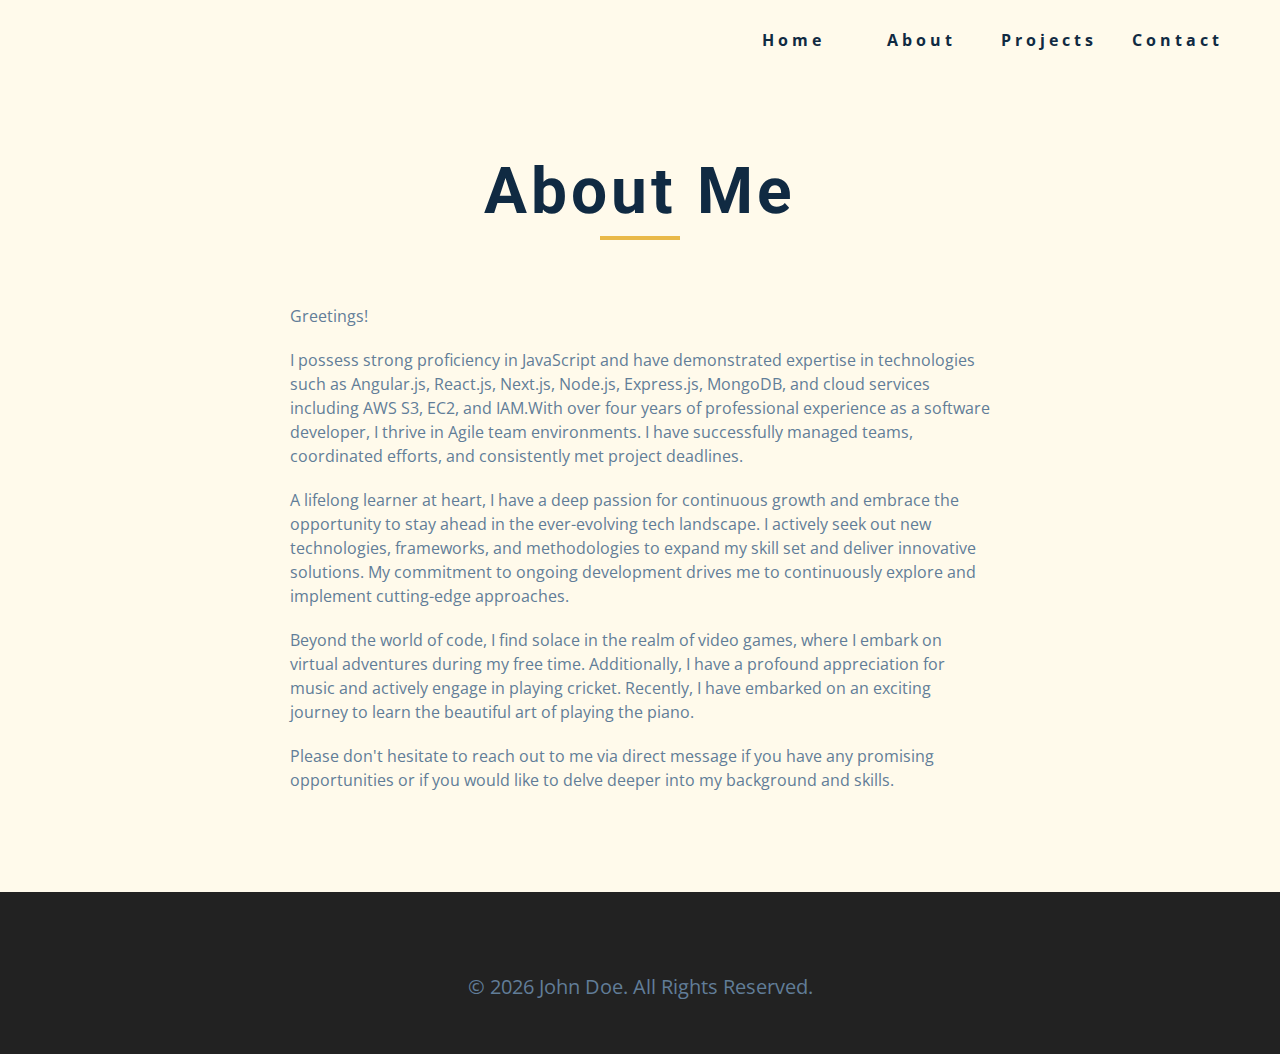
==== about.html @ f2ae08d8 "latest work section is completed" ====
<!DOCTYPE html>
<html lang="en">
  <head>
    <meta charset="UTF-8" />
    <meta name="viewport" content="width=device-width, initial-scale=1.0" />
    <title>John Doe || About</title>
    <link
      rel="stylesheet"
      href="./fontawesome-free-5.12.1-web/css/all.min.css"
    />
    <!-- css -->
    <link rel="stylesheet" href="./css/styles.css" />
  </head>

  <body>
    <!-- navbar -->
    <nav class="nav" id="nav">
      <div class="nav-center">
        <!-- nav header -->
        <div class="nav-header">
          <img src="./images/logo.svg" class="nav-logo" alt="" />
          <button class="nav-btn" id="nav-btn">
            <i class="fas fa-bars"></i>
          </button>
        </div>
        <!-- nav links -->
        <ul class="nav-links">
          <li><a href="index.html">home</a></li>
          <li><a href="about.html">about</a></li>
          <li><a href="projects.html">projects</a></li>
          <li><a href="contact.html">contact</a></li>
        </ul>
      </div>
    </nav>
    <!-- end of navbar -->
    <!-- sidebar -->
    <aside class="sidebar" id="sidebar">
      <div>
        <button id="close-btn" class="close-btn">
          <i class="fas fa-times"></i>
        </button>
        <ul class="sidebar-links">
          <li><a href="index.html">home</a></li>
          <li><a href="about.html">about</a></li>
          <li><a href="projects.html">projects</a></li>
          <li><a href="contact.html">contact</a></li>
        </ul>
        <ul class="social-icons">
          <!-- single item -->
          <li>
            <a href="https://www.twitter.com" class="social-icon">
              <i class="fab fa-facebook"></i>
            </a>
          </li>
          <!-- end of single item -->
          <!-- single item -->
          <li>
            <a href="https://www.twitter.com" class="social-icon">
              <i class="fab fa-linkedin"></i>
            </a>
          </li>
          <!-- end of single item -->
          <!-- single item -->
          <li>
            <a href="https://www.twitter.com" class="social-icon">
              <i class="fab fa-squarespace"></i>
            </a>
          </li>
          <!-- end of single item -->
          <!-- single item -->
          <li>
            <a href="https://www.twitter.com" class="social-icon">
              <i class="fab fa-behance"></i>
            </a>
          </li>
          <!-- end of single item -->
          <!-- single item -->
          <li>
            <a href="https://www.twitter.com" class="social-icon">
              <i class="fab fa-instagram"></i>
            </a>
          </li>
          <!-- end of single item -->
        </ul>
      </div>
    </aside>
    <!-- end of sidebar -->

    <!-- ############## -->
    <!-- ############## -->
    <!-- ############## -->
    <!-- ############## -->

    <section class="section single-page">
      <!-- section title -->
      <div class="section-title">
        <h1>about me</h1>
        <div class="underline"></div>
      </div>
      <!--end of section title -->
      <div class="section-center page-info">
        <!-- about page -->
        <p>Greetings!</p>
        <p>
          I possess strong proficiency in JavaScript and have demonstrated
          expertise in technologies such as Angular.js, React.js, Next.js,
          Node.js, Express.js, MongoDB, and cloud services including AWS S3,
          EC2, and IAM.With over four years of professional experience as a
          software developer, I thrive in Agile team environments. I have
          successfully managed teams, coordinated efforts, and consistently met
          project deadlines.
        </p>
        <p>
          A lifelong learner at heart, I have a deep passion for continuous
          growth and embrace the opportunity to stay ahead in the ever-evolving
          tech landscape. I actively seek out new technologies, frameworks, and
          methodologies to expand my skill set and deliver innovative solutions.
          My commitment to ongoing development drives me to continuously explore
          and implement cutting-edge approaches.
        </p>
        <p>
          Beyond the world of code, I find solace in the realm of video games,
          where I embark on virtual adventures during my free time.
          Additionally, I have a profound appreciation for music and actively
          engage in playing cricket. Recently, I have embarked on an exciting
          journey to learn the beautiful art of playing the piano.
        </p>
        <p>
          Please don't hesitate to reach out to me via direct message if you
          have any promising opportunities or if you would like to delve deeper
          into my background and skills.
        </p>
      </div>
    </section>
    <!-- ############## -->
    <!-- ############## -->
    <!-- ############## -->
    <!-- ############## -->

    <!-- footer -->
    <footer class="footer">
      <ul class="social-icons">
        <!-- single item -->
        <li>
          <a href="https://www.twitter.com" class="social-icon">
            <i class="fab fa-facebook"></i>
          </a>
        </li>
        <!-- end of single item -->
        <!-- single item -->
        <li>
          <a href="https://www.twitter.com" class="social-icon">
            <i class="fab fa-linkedin"></i>
          </a>
        </li>
        <!-- end of single item -->
        <!-- single item -->
        <li>
          <a href="https://www.twitter.com" class="social-icon">
            <i class="fab fa-squarespace"></i>
          </a>
        </li>
        <!-- end of single item -->
        <!-- single item -->
        <li>
          <a href="https://www.twitter.com" class="social-icon">
            <i class="fab fa-behance"></i>
          </a>
        </li>
        <!-- end of single item -->
        <!-- single item -->
        <li>
          <a href="https://www.twitter.com" class="social-icon">
            <i class="fab fa-instagram"></i>
          </a>
        </li>
        <!-- end of single item -->
      </ul>

      <p>&copy; <span id="date"></span> John Doe. All rights reserved.</p>
    </footer>
    <script src="./js/app.js"></script>
  </body>
</html>
---- css/styles.css ----
/*
=============== 
Fonts
===============
*/
@import url("https://fonts.googleapis.com/css?family=Open+Sans|Roboto:400,700&display=swap");

/*
=============== 
Variables
===============
*/

:root {
  /* dark shades of primary color*/
  --clr-primary-1: hsl(43, 86%, 17%);
  --clr-primary-2: hsl(43, 77%, 27%);
  --clr-primary-3: hsl(43, 72%, 37%);
  --clr-primary-4: hsl(42, 63%, 48%);
  /* primary/main color */
  --clr-primary-5: hsl(42, 78%, 60%);
  /* lighter shades of primary color */
  --clr-primary-6: hsl(43, 89%, 70%);
  --clr-primary-7: hsl(43, 90%, 76%);
  --clr-primary-8: hsl(45, 86%, 81%);
  --clr-primary-9: hsl(45, 90%, 88%);
  --clr-primary-10: hsl(45, 100%, 96%);
  /* darkest grey - used for headings */
  --clr-grey-1: hsl(209, 61%, 16%);
  --clr-grey-2: hsl(211, 39%, 23%);
  --clr-grey-3: hsl(209, 34%, 30%);
  --clr-grey-4: hsl(209, 28%, 39%);
  /* grey used for paragraphs */
  --clr-grey-5: hsl(210, 22%, 49%);
  --clr-grey-6: hsl(209, 23%, 60%);
  --clr-grey-7: hsl(211, 27%, 70%);
  --clr-grey-8: hsl(210, 31%, 80%);
  --clr-grey-9: hsl(212, 33%, 89%);
  --clr-grey-10: hsl(210, 36%, 96%);
  --clr-white: #fff;
  --ff-primary: "Roboto", sans-serif;
  --ff-secondary: "Open Sans", sans-serif;
  --transition: all 0.3s linear;
  --spacing: 0.25rem;
  --radius: 0.5rem;
  --light-shadow: 0 5px 15px rgba(0, 0, 0, 0.1);
  --dark-shadow: 0 5px 15px rgba(0, 0, 0, 0.2);
  --max-width: 1170px;
}
/*
=============== 
Global Styles
===============
*/

*,
::after,
::before {
  margin: 0;
  padding: 0;
  box-sizing: border-box;
}
body {
  font-family: var(--ff-secondary);
  background: var(--clr-white);
  color: var(--clr-grey-1);
  line-height: 1.5;
  font-size: 0.875rem;
}
ul {
  list-style-type: none;
}
a {
  text-decoration: none;
}
img:not(.nav-logo) {
  width: 100%;
  display: block;
}

h1,
h2,
h3,
h4 {
  letter-spacing: var(--spacing);
  text-transform: capitalize;
  line-height: 1.25;
  margin-bottom: 0.75rem;
  font-family: var(--ff-primary);
}
h1 {
  font-size: 3rem;
}
h2 {
  font-size: 2rem;
}
h3 {
  font-size: 1.25rem;
}
h4 {
  font-size: 0.875rem;
}
p {
  margin-bottom: 1.25rem;
  color: var(--clr-grey-5);
}
@media screen and (min-width: 800px) {
  h1 {
    font-size: 4rem;
  }
  h2 {
    font-size: 2.5rem;
  }
  h3 {
    font-size: 1.75rem;
  }
  h4 {
    font-size: 1rem;
  }
  body {
    font-size: 1rem;
  }
  h1,
  h2,
  h3,
  h4 {
    line-height: 1;
  }
}
/*  global classes */

.btn {
  text-transform: uppercase;
  background: var(--clr-primary-5);
  color: var(--clr-primary-1);
  padding: 0.375rem 0.75rem;
  letter-spacing: var(--spacing);
  display: inline-block;
  font-weight: 700;
  -webkit-transition: var(--transition);
  transition: var(--transition);
  font-size: 0.875rem;
  border: 2px solid transparent;
  cursor: pointer;
  box-shadow: 0 1px 3px rgba(0, 0, 0, 0.2);
  border-radius: var(--radius);
}
.btn:hover {
  color: var(--clr-primary-1);
  background: var(--clr-primary-7);
}
/* section */
.section {
  padding: 5rem 0;
}

.section-center {
  width: 90vw;
  margin: 0 auto;
  max-width: 1170px;
}
@media screen and (min-width: 992px) {
  .section-center {
    width: 95vw;
  }
}
/* added during recording */
.underline {
  width: 5rem;
  height: 0.25rem;
  margin-bottom: 1.25rem;
  background: var(--clr-primary-5);
  margin-left: auto;
  margin-right: auto;
}
.section-title {
  margin-bottom: 4rem;
  text-align: center;
}
.bg-grey {
  background: var(--clr-grey-10);
}
/*
=============== 
Navbar
===============
*/
.nav-links {
  display: none;
}
.nav {
  height: 5rem;
  padding: 1rem;
  display: grid;
  -webkit-box-align: center;
  align-items: center;
  -webkit-transition: var(--transition);
  transition: var(--transition);
}
.nav-center {
  width: 100%;
  max-width: 1170px;
  margin: 0 auto;
}
.nav-header {
  display: grid;
  grid-template-columns: auto 1fr;
  -webkit-box-align: center;
  align-items: center;
}
.nav-btn {
  background: transparent;
  border-color: transparent;
  color: var(--clr-primary-5);
  font-size: 2rem;
  cursor: pointer;
  justify-self: end;
}
@media screen and (min-width: 768px) {
  .nav {
    background: var(--clr-primary-10);
  }
  .nav-btn {
    display: none;
  }
  .nav-links {
    display: grid;
    grid-template-columns: repeat(4, 1fr);
    justify-items: center;
    -webkit-column-gap: 2rem;
    -moz-column-gap: 2rem;
    column-gap: 2rem;
    justify-self: end;
  }
  .nav-links a {
    text-transform: capitalize;
    color: var(--clr-grey-1);
    font-weight: bold;
    letter-spacing: var(--spacing);
    -webkit-transition: var(--transition);
    transition: var(--transition);
  }
  .nav-links a:hover {
    color: var(--clr-primary-5);
  }
  .nav-center {
    display: grid;
    grid-template-columns: auto 1fr;
    -webkit-box-align: center;
    align-items: center;
  }
}
/* fixed navbar */
.navbar-fixed {
  position: fixed;
  top: 0;
  left: 0;
  width: 100%;
  background: var(--clr-white);
  z-index: 2;
  box-shadow: var(--light-shadow);
}
/*
=============== 
Sidebar
===============
*/
.sidebar {
  position: fixed;
  top: 0;
  left: 0;
  width: 100%;
  height: 100%;
  background: var(--clr-grey-10);
  z-index: 4;
  display: grid;
  /* align-items: center;
  justify-content: center; */
  place-items: center;
  -webkit-transition: var(--transition);
  transition: var(--transition);
  /* add later */
  -webkit-transform: translateX(-100%);
  transform: translateX(-100%);
}
/* toggle sidebar */
.show-sidebar {
  -webkit-transform: translateX(0);
  transform: translateX(0);
}
.sidebar-links {
  text-align: center;
}
.sidebar-links a {
  font-size: 2rem;
  text-transform: capitalize;
  -webkit-transition: var(--transition);
  transition: var(--transition);
  color: var(--clr-grey-5);
  letter-spacing: var(--spacing);
  display: inline-block;
  margin-bottom: 1.5rem;
}
.sidebar-links a:hover {
  color: var(--clr-primary-5);
}
.social-icons {
  display: grid;
  margin-top: 3rem;
  width: 20rem;
  grid-template-columns: repeat(5, 1fr);
  justify-items: center;
}
.social-icon {
  font-size: 1.5rem;
  color: var(--clr-grey-1);
  -webkit-transition: var(--transition);
  transition: var(--transition);
}
.social-icon:hover {
  color: var(--clr-primary-5);
}
.close-btn {
  position: absolute;
  top: 1rem;
  right: 1rem;
  font-size: 3rem;
  background: transparent;
  border: transparent;
  -webkit-transition: var(--transition);
  transition: var(--transition);
  color: #bb2525;
  cursor: pointer;
}
.close-btn:hover {
  color: #e66b6b;
}
/*
=============== 
Hero
===============
*/
/* underline added to globals */
.hero .underline {
  margin-bottom: 0.5rem;
  margin-left: 0;
}
.hero-img {
  display: none;
}
.hero {
  background: var(--clr-primary-10);
}
.hero-center {
  min-height: calc(100vh - 5rem);
  display: grid;
  place-items: center;
}
.hero-info h4 {
  color: var(--clr-grey-5);
}
.hero-icons {
  justify-items: start;
}
.hero-btn {
  margin-top: 1.25rem;
}
@media screen and (min-width: 992px) {
  .hero-img {
    display: block;
    position: relative;
  }
  .hero-center {
    grid-template-columns: 1fr 1fr;
  }

  .hero-img::before,
  .about-img::before {
    content: "";
    position: absolute;
    width: 100%;
    height: 100%;
    border: 0.25rem solid var(--clr-primary-5);
    top: 2rem;
    right: -2rem;
    border-radius: var(--radius);
  }
}
.hero-photo {
  max-width: 25rem;
  max-height: 30rem;
  -o-object-fit: cover;
  object-fit: cover;
  border-radius: var(--radius);
  position: relative;
}
/*
=============== 
About
===============
*/
/* section title added to globals */
.about-title {
  text-align: left;
  margin-bottom: 2rem;
}
.about-title .underline {
  margin-left: 0;
}
.about-center {
  display: grid;
  gap: 3rem 2rem;
}
.about-img {
  justify-self: center;
}
@media screen and (min-width: 992px) {
  .about-center {
    grid-template-columns: 1fr 1fr;
  }
  .about-img {
    position: relative;
  }
  .about-img::before {
    left: -2rem;
  }
  .about-info {
    align-self: center;
  }
}
/*
=============== 
Services
===============
*/
/* bg-grey in globals */
.service {
  background: var(--clr-white);
  padding: 3rem 1.5rem;
  margin-bottom: 2rem;
  border-radius: var(--radius);
  text-align: center;
  -webkit-transition: var(--transition);
  transition: var(--transition);
}
.service-icon {
  font-size: 2rem;
  margin-bottom: 1.5rem;
}
.service .underline {
  width: 3rem;
  height: 0.12rem;
  -webkit-transition: var(--transition);
  transition: var(--transition);
}
.service p {
  -webkit-transition: var(--transition);
  transition: var(--transition);
}
.service:hover {
  background: var(--clr-primary-5);
  color: var(--clr-white);
}
.service:hover p {
  color: var(--clr-white);
}
.service:hover .underline {
  background: var(--clr-white);
}
@media screen and (min-width: 676px) {
  .services-center {
    display: grid;
    grid-template-columns: 1fr 1fr;
    -webkit-column-gap: 2rem;
    -moz-column-gap: 2rem;
    column-gap: 2rem;
  }
}
@media screen and (min-width: 992px) {
  .services-center {
    grid-template-columns: 1fr 1fr 1fr;
  }
}
/* talk about small screen 
without grid different setup */
/*
=============== 
Projects
===============
*/
.projects-text {
  width: 85vw;
  max-width: 30rem;
  margin: 0 auto;
}

.margin-top-small {
  margin-top: 1rem;
}

.project {
  position: relative;
  background: var(--clr-primary-5);
  border-radius: var(--radius);
  margin-bottom: 2rem;
}
.project-info {
  text-align: center;
  color: var(--clr-white);
  position: absolute;
  top: 50%;
  left: 50%;
  -webkit-transform: translate(-50%, -50%);
  transform: translate(-50%, -50%);
  -webkit-transition: var(--transition);
  transition: var(--transition);
  opacity: 0;
}
.project-info p {
  text-transform: capitalize;
  color: var(--clr-white);
}
.project:hover .project-info {
  opacity: 1;
}
.project-img {
  -webkit-transition: var(--transition);
  transition: var(--transition);
  border-radius: var(--radius);
  height: 15rem;
  -o-object-fit: cover;
  object-fit: cover;
}
.project:hover .project-img {
  opacity: 0.1;
}
.project::after {
  content: "";
  position: absolute;
  top: 0;
  left: 0;
  width: 100%;
  height: 100%;
  border: 0.25rem solid var(--clr-white);
  border-radius: var(--radius);
  -webkit-transition: var(--transition);
  transition: var(--transition);
  opacity: 0;
}
.project:hover::after {
  opacity: 1;
  -webkit-transform: scale(0.8);
  transform: scale(0.8);
}
@media screen and (min-width: 676px) {
  .projects-center {
    display: grid;
    grid-template-columns: 1fr 1fr;
    -webkit-column-gap: 2rem;
    -moz-column-gap: 2rem;
    column-gap: 2rem;
  }
}
@media screen and (min-width: 992px) {
  .projects-center {
    grid-template-columns: repeat(3, 1fr);
  }
}
@media screen and (min-width: 1170px) {
  .projects-center {
    grid-template-rows: 200px 200px;
    gap: 1rem;
    grid-template-areas:
      "a b b"
      "a c d";
  }
  .project-img {
    height: 100%;
  }
  .project {
    height: 100%;
  }
  .project-1 {
    grid-area: a;
  }
  .project-2 {
    grid-area: b;
  }
  .project-3 {
    grid-area: c;
  }
  .project-4 {
    grid-area: d;
  }
}
/*
=============== 
Connect
===============
*/
.connect {
  min-height: 40vh;
  position: relative;
  padding: 10rem 0 5rem 0;
  margin: 5rem 0;
}
.video-container {
  position: absolute;
  top: 0;
  left: 0;
  width: 100%;
  height: 100%;
  -o-object-fit: cover;
  object-fit: cover;
  z-index: -2;
}
.connect::after {
  content: "";
  position: absolute;
  top: 0;
  left: 0;
  width: 100%;
  height: 100%;
  background: var(--clr-white);
  /* background: rgba(0, 0, 0, 0.6); */
  opacity: 0.7;
  z-index: -1;
}
.connect {
  display: grid;
  place-items: center;
}
.video-banner .section-title {
  margin-bottom: 2rem;
}
.video-text {
  max-width: 30rem;
}
.video-banner {
  background: var(--clr-primary-10);
  padding: 3rem 5rem 12rem 5rem;
  text-align: center;

  -webkit-clip-path: polygon(
    0% 0%,
    100% 0%,
    100% 75%,
    75% 75%,
    75% 100%,
    50% 75%,
    0% 75%
  );
  clip-path: polygon(
    0% 0%,
    100% 0%,
    100% 75%,
    75% 75%,
    75% 100%,
    50% 75%,
    0% 75%
  );
}
.connect {
  -webkit-clip-path: polygon(
    50% 0%,
    100% 10%,
    100% 90%,
    50% 100%,
    0 90%,
    0 10%
  );
  clip-path: polygon(50% 0%, 100% 10%, 100% 90%, 50% 100%, 0 90%, 0 10%);
}
/*
=============== 
Skills
===============
*/
@media screen and (min-width: 768px) {
  .skills-center {
    display: grid;
    grid-template-columns: 1fr 1fr;
    -webkit-column-gap: 2rem;
    -moz-column-gap: 2rem;
    column-gap: 2rem;
  }
}
.skills {
  background: var(--clr-primary-9);
}
.skills h3 {
  margin: 1.5rem 0;
  color: var(--clr-primary-1);
}
.skill {
  margin-bottom: 1.25rem;
}
.skill p {
  margin-bottom: 0.5rem;
  text-transform: capitalize;
  color: var(--clr-primary-1);
}
.skill-container {
  background: var(--clr-white);
  height: 1rem;
  width: 100%;
  border-radius: var(--radius);
  position: relative;
}
.skill-value {
  position: absolute;
  top: 0;
  left: 0;
  background: var(--clr-primary-5);
  height: 100%;
  width: 50%;
  border-radius: var(--radius);
}
.value-70 {
  width: 70%;
}
.value-80 {
  width: 80%;
}
.skill-text {
  position: absolute;
  top: -2rem;
  left: 50%;
  -webkit-transform: translateX(-50%);
  transform: translateX(-50%);
}
.skill-text-70 {
  left: 70%;
}
.skill-text-80 {
  left: 80%;
}
/*
=============== 
Timeline
===============
*/
.timeline-center {
  width: 80vw;
  max-width: 40rem;
}
.timeline-item {
  border-top: 2px dashed var(--clr-primary-5);
  margin: 0;
  padding: 4rem 2rem;
  position: relative;
}
.timeline p {
  margin-bottom: 0;
}
.timeline-item:nth-child(even) {
  border-left: 2px dashed var(--clr-primary-5);
  border-top-left-radius: 2rem;
  border-bottom-left-radius: 2rem;

  margin-right: 2rem;
  padding-right: 0;
}
.timeline-item:nth-child(odd) {
  border-right: 2px dashed var(--clr-primary-5);
  border-top-right-radius: 2rem;
  border-bottom-right-radius: 2rem;
  margin-left: 2rem;
  padding-left: 0;
}
.timeline-item:first-child {
  border-top: 0;
  border-top-right-radius: 0;
}
.timeline-item:last-child {
  border-bottom-left-radius: 0;
}
.number {
  position: absolute;
  top: 50%;
  -webkit-transform: translate(-50%, -50%);
  transform: translate(-50%, -50%);
  margin-bottom: 0;
  background: var(--clr-primary-5);
  width: 2rem;
  height: 2rem;
  border-radius: 50%;
  display: grid;
  place-items: center;
  color: var(--clr-primary-1);
  font-weight: bold;
}
.timeline-item:nth-child(even) .number {
  left: 0;
}
.timeline-item:nth-child(odd) .number {
  right: 0;
  -webkit-transform: translate(50%, -50%);
  transform: translate(50%, -50%);
}
/*
=============== 
Blog
===============
*/
.blog {
  background: var(--clr-grey-10);
}
.card {
  height: 27rem;
  position: relative;
  /* talk later */
  -webkit-perspective: 1500px;
  perspective: 1500px;
}
.card-side {
  -webkit-transition: all 2s linear;
  transition: all 2s linear;
  -webkit-backface-visibility: hidden;
  backface-visibility: hidden;
  position: absolute;
  top: 0;
  left: 0;
  width: 100%;
  height: 100%;
  border-radius: var(--radius);
  -webkit-transform: translate3d(0, 0, 0);
  visibility: visible;
}
.card-front {
  background: var(--clr-white);
}
.card-back {
  background: var(--clr-primary-10);
  -webkit-transform: rotateY(180deg);
  transform: rotateY(180deg);
  display: grid;
  place-items: center;
}
.card:hover .card-front {
  -webkit-transform: rotateY(-180deg);
  transform: rotateY(-180deg);
}
.card:hover .card-back {
  -webkit-transform: rotateY(0);
  transform: rotateY(0);
}
/* rest of the styles */
.card-info {
  padding: 1rem 1.5rem;
}
.card-front img {
  height: 13rem;
  -o-object-fit: cover;
  object-fit: cover;
  border-top-left-radius: var(--radius);
  border-top-right-radius: var(--radius);
}
.card-footer {
  display: grid;
  grid-template-columns: auto 1fr;
  -webkit-box-align: center;
  align-items: center;
}
.card-footer img {
  width: 2rem;
  height: 2rem;
  -o-object-fit: cover;
  object-fit: cover;
  border-radius: 50%;
}
.card-footer p {
  margin-bottom: 0;
  text-transform: uppercase;
  justify-self: end;
  color: var(--clr-primary-5);
  font-size: 0.85rem;
}
.blog-center {
  display: grid;
  grid-template-columns: repeat(auto-fill, minmax(330px, 1fr));
  gap: 3rem 1rem;
}
/*
=============== 
Footer
===============
*/
.footer {
  padding-bottom: 2rem;
  background: #222;
  display: grid;
  place-items: center;
}
.footer .social-icons {
  margin-bottom: 2rem;
}
.footer .social-icon {
  color: var(--clr-primary-5);
}
.footer .social-icon:hover {
  color: var(--clr-primary-10);
}
.footer p {
  font-size: 1.25rem;
  text-transform: capitalize;
}
/*
=============== 
Single Page
===============
*/
.single-page {
  background: var(--clr-primary-10);
  min-height: calc(100vh - 5rem - 198px);
}
.page-info {
  max-width: 700px;
}
.page-info a {
  text-transform: uppercase;
  color: var(--clr-primary-5);
  -webkit-transition: var(--transition);
  transition: var(--transition);
}
.page-info a:hover {
  color: var(--clr-primary-1);
}

/*
=============== 
Products Page
===============
*/
.projects-hero {
  height: 40vh;
  background: var(--clr-primary-10);
  display: grid;
  place-items: center;
}
.projects-hero .section-title {
  margin-bottom: 0;
}
.single-project {
  background: var(--clr-grey-10);
  border-radius: var(--radius);
}
.project-container img {
  border-top-left-radius: var(--radius);
  border-top-right-radius: var(--radius);
}
.project-container {
  position: relative;
}
.project-icon {
  position: absolute;
  font-size: 1.75rem;
  bottom: 0;
  left: 50%;
  -webkit-transform: translate(-50%, 50%);
  transform: translate(-50%, 50%);
  width: 4rem;
  height: 4rem;
  display: grid;
  place-items: center;
  background: var(--clr-primary-5);
  border-radius: 50%;
  color: var(--clr-primary-1);
  border: 0.375rem solid var(--clr-grey-10);
}
.project-details {
  padding: 2rem 1.5rem;
}
.project-footer {
  display: grid;
  grid-template-columns: 1fr 1fr;
  color: var(--clr-primary-5);
}
.project-footer a {
  color: var(--clr-primary-5);
  text-transform: capitalize;
  -webkit-transition: var(--transition);
  transition: var(--transition);
  justify-self: end;
}
.project-footer a:hover {
  color: var(--clr-primary-1);
}
.projects-page-center {
  display: grid;
  grid-template-columns: repeat(auto-fill, minmax(330px, 1fr));
  gap: 3rem 1rem;
}
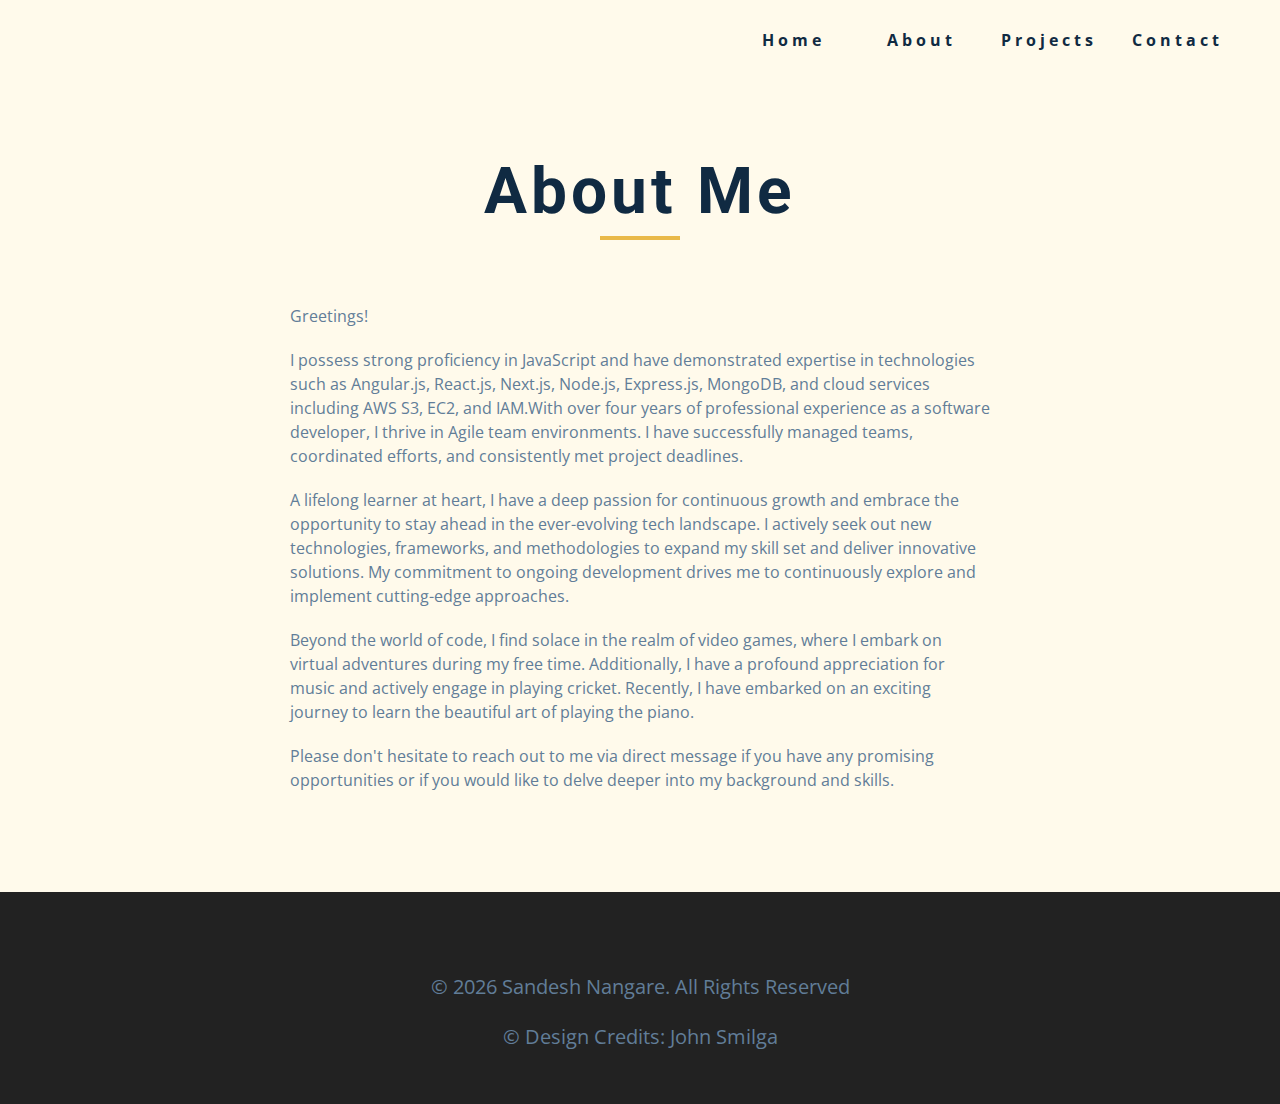
==== commit 922c9abb: "services text is added" ====
--- a/about.html
+++ b/about.html
@@ -139,45 +139,38 @@
 
     <!-- footer -->
     <footer class="footer">
+      <!-- social icons -->
       <ul class="social-icons">
-        <!-- single item -->
         <li>
-          <a href="https://www.twitter.com" class="social-icon">
-            <i class="fab fa-facebook"></i>
+          <a
+            href="https://github.com/sandesh682"
+            class="social-icon"
+            target="_blank"
+          >
+            <i class="fab fa-github"></i>
           </a>
         </li>
-        <!-- end of single item -->
-        <!-- single item -->
         <li>
-          <a href="https://www.twitter.com" class="social-icon">
+          <a
+            href="https://www.linkedin.com/in/sandesh-nangare-a64752167/"
+            class="social-icon"
+            target="_blank"
+          >
             <i class="fab fa-linkedin"></i>
           </a>
         </li>
-        <!-- end of single item -->
-        <!-- single item -->
-        <li>
-          <a href="https://www.twitter.com" class="social-icon">
-            <i class="fab fa-squarespace"></i>
-          </a>
-        </li>
-        <!-- end of single item -->
-        <!-- single item -->
-        <li>
-          <a href="https://www.twitter.com" class="social-icon">
-            <i class="fab fa-behance"></i>
-          </a>
-        </li>
-        <!-- end of single item -->
-        <!-- single item -->
-        <li>
-          <a href="https://www.twitter.com" class="social-icon">
-            <i class="fab fa-instagram"></i>
-          </a>
-        </li>
-        <!-- end of single item -->
       </ul>
 
-      <p>&copy; <span id="date"></span> John Doe. All rights reserved.</p>
+      <p>&copy; <span id="date"></span> sandesh nangare. all rights reserved</p>
+      <p>
+        &copy; <span id="date"></span> Design credits:
+        <a
+          href="https://www.linkedin.com/in/john-smilga-659100177/"
+          target="_blank"
+          class="credits"
+          >John Smilga</a
+        >
+      </p>
     </footer>
     <script src="./js/app.js"></script>
   </body>
--- a/css/styles.css
+++ b/css/styles.css
@@ -305,11 +305,10 @@
   color: var(--clr-primary-5);
 }
 .social-icons {
-  display: grid;
   margin-top: 3rem;
   width: 20rem;
-  grid-template-columns: repeat(5, 1fr);
-  justify-items: center;
+  display: flex;
+  justify-content: space-around;
 }
 .social-icon {
   font-size: 1.5rem;
@@ -713,14 +712,20 @@
   left: 0;
   background: var(--clr-primary-5);
   height: 100%;
-  width: 50%;
   border-radius: var(--radius);
 }
+
 .value-70 {
   width: 70%;
 }
+.value-75 {
+  width: 75%;
+}
 .value-80 {
   width: 80%;
+}
+.value-85 {
+  width: 85%;
 }
 .skill-text {
   position: absolute;
@@ -734,6 +739,9 @@
 }
 .skill-text-80 {
   left: 80%;
+}
+.skill-text-85 {
+  left: 85%;
 }
 /*
 =============== 
@@ -798,89 +806,7 @@
   -webkit-transform: translate(50%, -50%);
   transform: translate(50%, -50%);
 }
-/*
-=============== 
-Blog
-===============
-*/
-.blog {
-  background: var(--clr-grey-10);
-}
-.card {
-  height: 27rem;
-  position: relative;
-  /* talk later */
-  -webkit-perspective: 1500px;
-  perspective: 1500px;
-}
-.card-side {
-  -webkit-transition: all 2s linear;
-  transition: all 2s linear;
-  -webkit-backface-visibility: hidden;
-  backface-visibility: hidden;
-  position: absolute;
-  top: 0;
-  left: 0;
-  width: 100%;
-  height: 100%;
-  border-radius: var(--radius);
-  -webkit-transform: translate3d(0, 0, 0);
-  visibility: visible;
-}
-.card-front {
-  background: var(--clr-white);
-}
-.card-back {
-  background: var(--clr-primary-10);
-  -webkit-transform: rotateY(180deg);
-  transform: rotateY(180deg);
-  display: grid;
-  place-items: center;
-}
-.card:hover .card-front {
-  -webkit-transform: rotateY(-180deg);
-  transform: rotateY(-180deg);
-}
-.card:hover .card-back {
-  -webkit-transform: rotateY(0);
-  transform: rotateY(0);
-}
-/* rest of the styles */
-.card-info {
-  padding: 1rem 1.5rem;
-}
-.card-front img {
-  height: 13rem;
-  -o-object-fit: cover;
-  object-fit: cover;
-  border-top-left-radius: var(--radius);
-  border-top-right-radius: var(--radius);
-}
-.card-footer {
-  display: grid;
-  grid-template-columns: auto 1fr;
-  -webkit-box-align: center;
-  align-items: center;
-}
-.card-footer img {
-  width: 2rem;
-  height: 2rem;
-  -o-object-fit: cover;
-  object-fit: cover;
-  border-radius: 50%;
-}
-.card-footer p {
-  margin-bottom: 0;
-  text-transform: uppercase;
-  justify-self: end;
-  color: var(--clr-primary-5);
-  font-size: 0.85rem;
-}
-.blog-center {
-  display: grid;
-  grid-template-columns: repeat(auto-fill, minmax(330px, 1fr));
-  gap: 3rem 1rem;
-}
+
 /*
 =============== 
 Footer
@@ -904,6 +830,9 @@
 .footer p {
   font-size: 1.25rem;
   text-transform: capitalize;
+}
+.credits {
+  color: var(--clr-grey-5);
 }
 /*
 =============== 
@@ -991,3 +920,6 @@
   grid-template-columns: repeat(auto-fill, minmax(330px, 1fr));
   gap: 3rem 1rem;
 }
+.credits {
+  color: var(--clr-grey-5);
+}
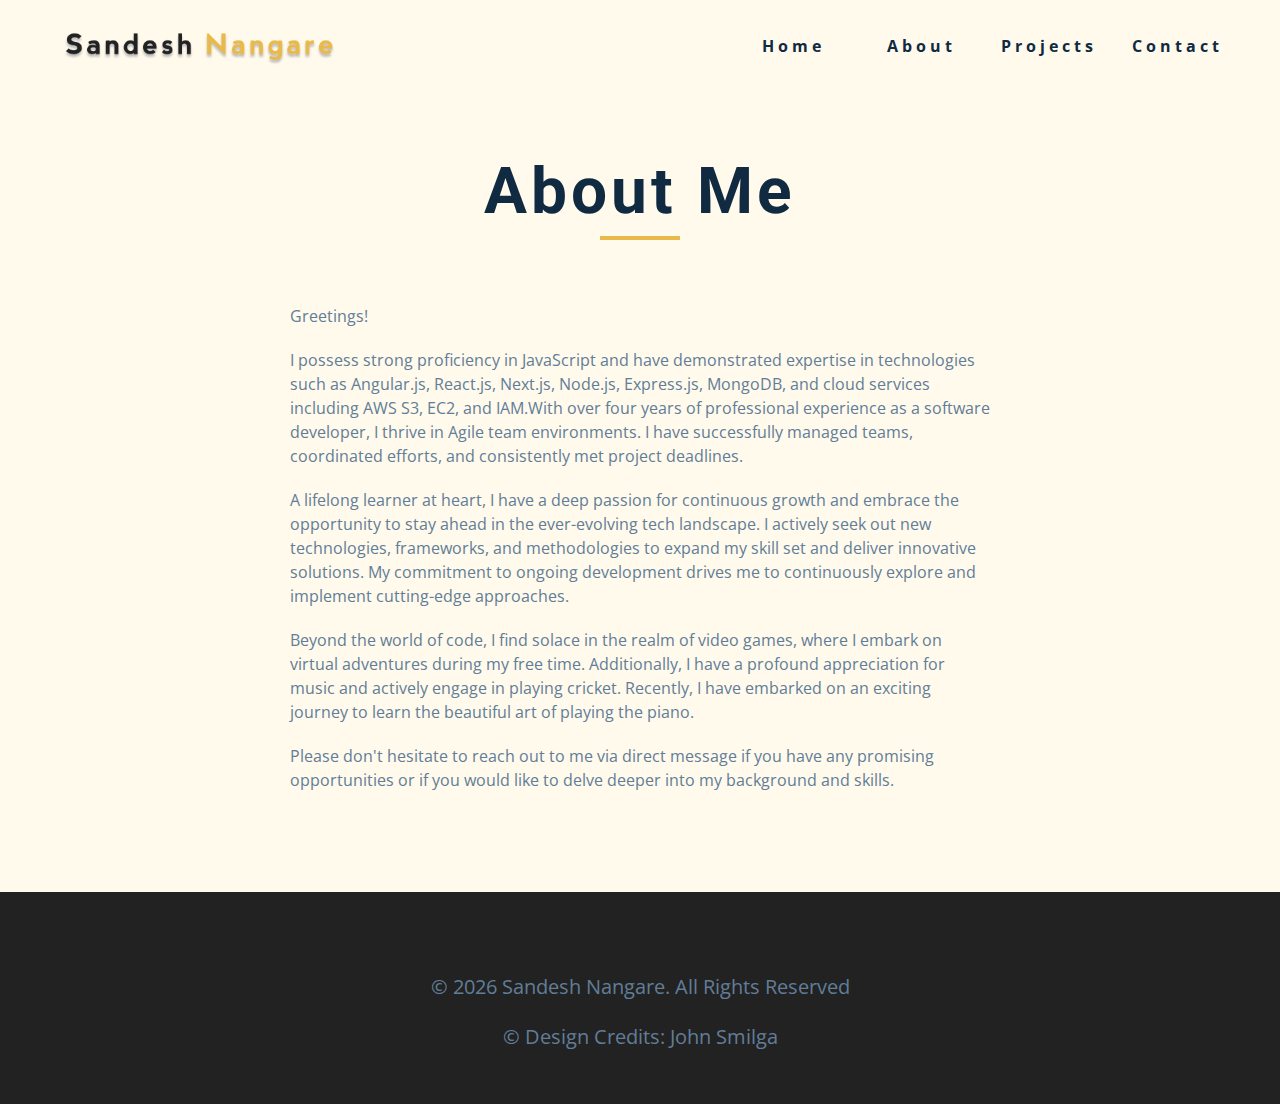
==== commit 8d114f1c: "nav logo updated" ====
--- a/about.html
+++ b/about.html
@@ -18,7 +18,7 @@
       <div class="nav-center">
         <!-- nav header -->
         <div class="nav-header">
-          <img src="./images/logo.svg" class="nav-logo" alt="" />
+          <img src="./images/sandesh-logo.png" class="nav-logo" alt="" />
           <button class="nav-btn" id="nav-btn">
             <i class="fas fa-bars"></i>
           </button>
--- a/css/styles.css
+++ b/css/styles.css
@@ -77,6 +77,9 @@
   width: 100%;
   display: block;
 }
+.nav-logo {
+  height: 60px
+}
 
 h1,
 h2,
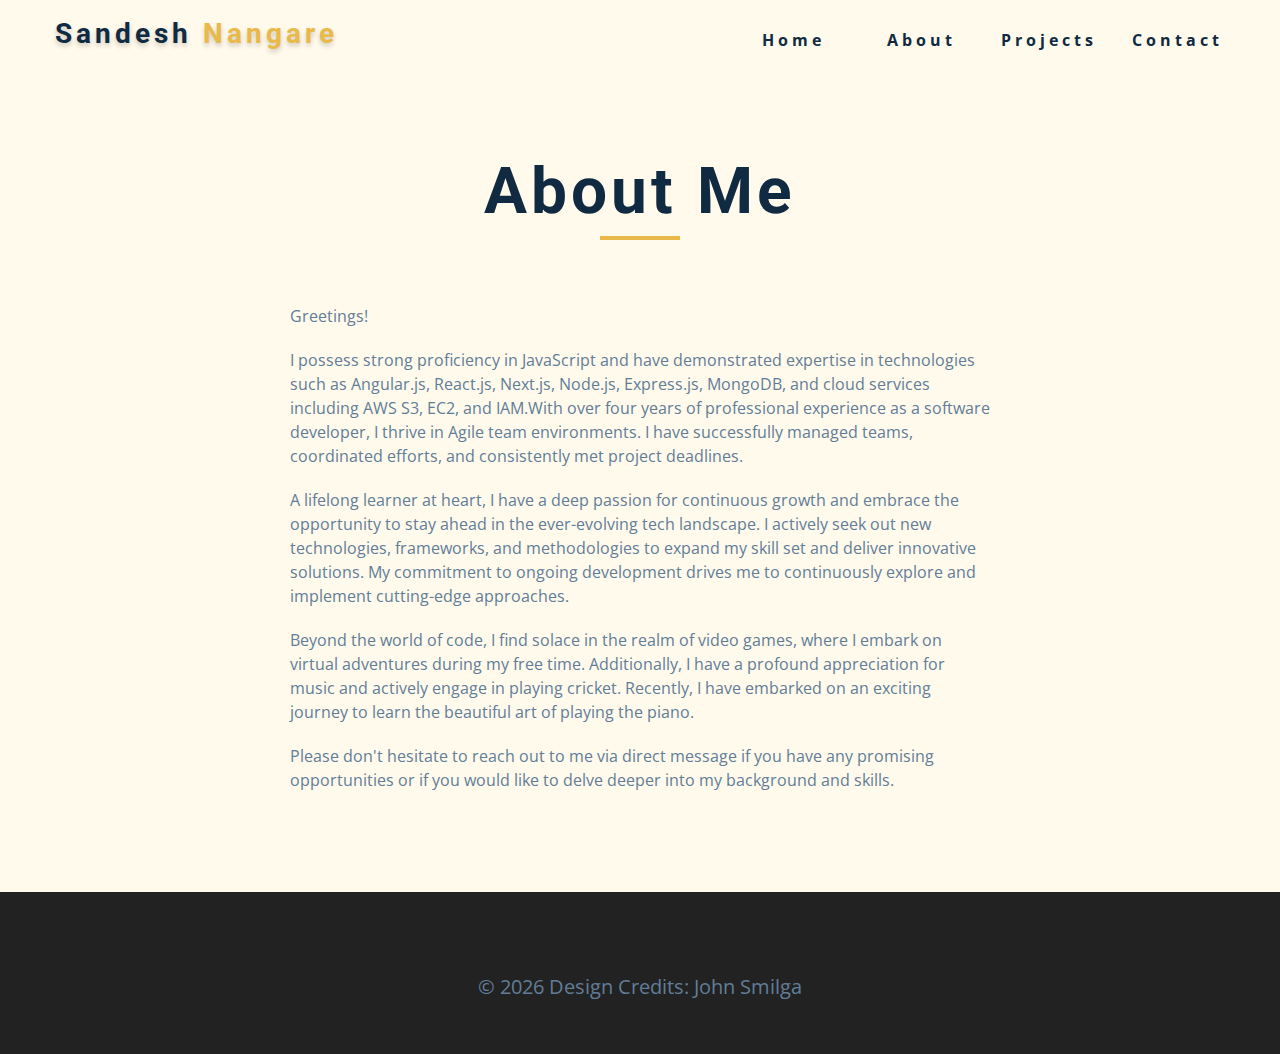
==== commit f60186d0: "project and logos are added" ====
--- a/about.html
+++ b/about.html
@@ -3,7 +3,7 @@
   <head>
     <meta charset="UTF-8" />
     <meta name="viewport" content="width=device-width, initial-scale=1.0" />
-    <title>John Doe || About</title>
+    <title>Sandesh Nangare || About</title>
     <link
       rel="stylesheet"
       href="./fontawesome-free-5.12.1-web/css/all.min.css"
@@ -18,7 +18,9 @@
       <div class="nav-center">
         <!-- nav header -->
         <div class="nav-header">
-          <img src="./images/sandesh-logo.png" class="nav-logo" alt="" />
+          <a href="index.html" class="logo-text"
+            ><h3>Sandesh <span class="logo-sirname">Nangare</span></h3></a
+          >
           <button class="nav-btn" id="nav-btn">
             <i class="fas fa-bars"></i>
           </button>
@@ -46,40 +48,25 @@
           <li><a href="contact.html">contact</a></li>
         </ul>
         <ul class="social-icons">
-          <!-- single item -->
           <li>
-            <a href="https://www.twitter.com" class="social-icon">
-              <i class="fab fa-facebook"></i>
+            <a
+              href="https://github.com/sandesh682"
+              class="social-icon"
+              target="_blank"
+            >
+              <i class="fab fa-github"></i>
             </a>
           </li>
-          <!-- end of single item -->
-          <!-- single item -->
           <li>
-            <a href="https://www.twitter.com" class="social-icon">
+            <a
+              href="https://www.linkedin.com/in/sandesh-nangare-a64752167/"
+              class="social-icon"
+              target="_blank"
+            >
               <i class="fab fa-linkedin"></i>
             </a>
           </li>
-          <!-- end of single item -->
-          <!-- single item -->
-          <li>
-            <a href="https://www.twitter.com" class="social-icon">
-              <i class="fab fa-squarespace"></i>
-            </a>
-          </li>
-          <!-- end of single item -->
-          <!-- single item -->
-          <li>
-            <a href="https://www.twitter.com" class="social-icon">
-              <i class="fab fa-behance"></i>
-            </a>
-          </li>
-          <!-- end of single item -->
-          <!-- single item -->
-          <li>
-            <a href="https://www.twitter.com" class="social-icon">
-              <i class="fab fa-instagram"></i>
-            </a>
-          </li>
+
           <!-- end of single item -->
         </ul>
       </div>
@@ -161,7 +148,6 @@
         </li>
       </ul>
 
-      <p>&copy; <span id="date"></span> sandesh nangare. all rights reserved</p>
       <p>
         &copy; <span id="date"></span> Design credits:
         <a
--- a/css/styles.css
+++ b/css/styles.css
@@ -77,9 +77,6 @@
   width: 100%;
   display: block;
 }
-.nav-logo {
-  height: 60px
-}
 
 h1,
 h2,
@@ -218,6 +215,13 @@
   font-size: 2rem;
   cursor: pointer;
   justify-self: end;
+}
+.logo-text {
+  text-shadow: 0 3px 5px rgba(0, 0, 0, 0.2);
+  color: inherit;
+}
+.logo-sirname {
+  color: var(--clr-primary-5);
 }
 @media screen and (min-width: 768px) {
   .nav {
@@ -553,6 +557,10 @@
   opacity: 1;
   -webkit-transform: scale(0.8);
   transform: scale(0.8);
+}
+
+.project-image {
+  height: 21rem;
 }
 @media screen and (min-width: 676px) {
   .projects-center {
